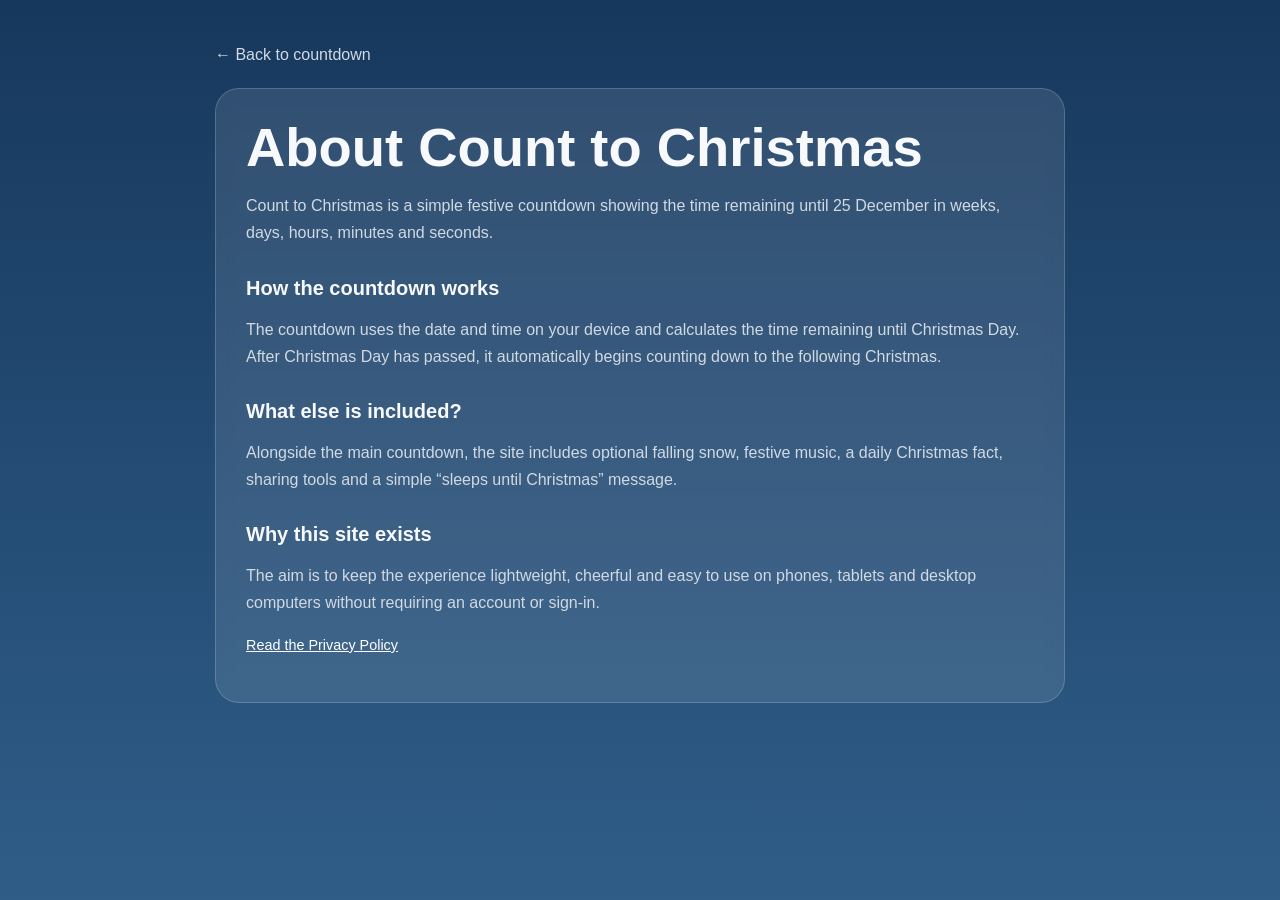
==== about.html @ 60aca74a "Add About and Privacy Pages" ====
<!DOCTYPE html>
<html lang="en">
<head>
  <meta charset="UTF-8" />
  <meta name="viewport" content="width=device-width, initial-scale=1.0" />
  <meta name="description" content="About Count to Christmas, a simple festive countdown to 25 December." />
  <link rel="canonical" href="https://counttochristmas.com/about.html" />
  <meta name="theme-color" content="#274f7e" />
  <title>About | Count to Christmas</title>
  <link rel="icon" href="favicon.svg" type="image/svg+xml" />
  <link rel="icon" href="favicon-32x32.png" sizes="32x32" type="image/png" />
  <link rel="apple-touch-icon" sizes="180x180" href="apple-touch-icon.png" />
  
<style>
:root {
  --bg-top:#17385d;
  --bg-bottom:#2f5d88;
  --panel:rgba(255,255,255,.10);
  --border:rgba(255,255,255,.18);
  --text:#f7f9fc;
  --soft:#d1d9e4;
}
*{box-sizing:border-box}
html{color-scheme:dark}
body{
  margin:0;
  min-height:100vh;
  font-family:-apple-system,BlinkMacSystemFont,"Segoe UI",sans-serif;
  background:linear-gradient(180deg,var(--bg-top),var(--bg-bottom));
  color:var(--text);
}
.page{
  width:min(850px,calc(100% - 32px));
  margin:0 auto;
  padding:46px 0 70px;
}
.top-link{
  display:inline-block;
  margin-bottom:24px;
  color:var(--soft);
  text-decoration:none;
}
.top-link:hover{color:#fff}
.card{
  padding:30px;
  border:1px solid var(--border);
  border-radius:24px;
  background:var(--panel);
  backdrop-filter:blur(8px);
  -webkit-backdrop-filter:blur(8px);
}
h1{
  margin:0 0 12px;
  font-size:clamp(2rem,7vw,3.4rem);
  line-height:1.05;
}
h2{margin:30px 0 10px;font-size:1.25rem}
p,li{color:var(--soft);line-height:1.7;font-size:1rem}
a{color:#fff}
.updated{margin-top:0;font-size:.9rem;opacity:.8}
.small{font-size:.9rem}
@media(max-width:600px){
  .page{padding-top:26px}
  .card{padding:22px 18px;border-radius:18px}
}
</style>

</head>
<body>
  <main class="page">
    <a class="top-link" href="index.html">← Back to countdown</a>
    <article class="card">
      <h1>About Count to Christmas</h1>
      <p>Count to Christmas is a simple festive countdown showing the time remaining until 25 December in weeks, days, hours, minutes and seconds.</p>

      <h2>How the countdown works</h2>
      <p>The countdown uses the date and time on your device and calculates the time remaining until Christmas Day. After Christmas Day has passed, it automatically begins counting down to the following Christmas.</p>

      <h2>What else is included?</h2>
      <p>Alongside the main countdown, the site includes optional falling snow, festive music, a daily Christmas fact, sharing tools and a simple “sleeps until Christmas” message.</p>

      <h2>Why this site exists</h2>
      <p>The aim is to keep the experience lightweight, cheerful and easy to use on phones, tablets and desktop computers without requiring an account or sign-in.</p>

      <p class="small"><a href="privacy.html">Read the Privacy Policy</a></p>
    </article>
  </main>
</body>
</html>
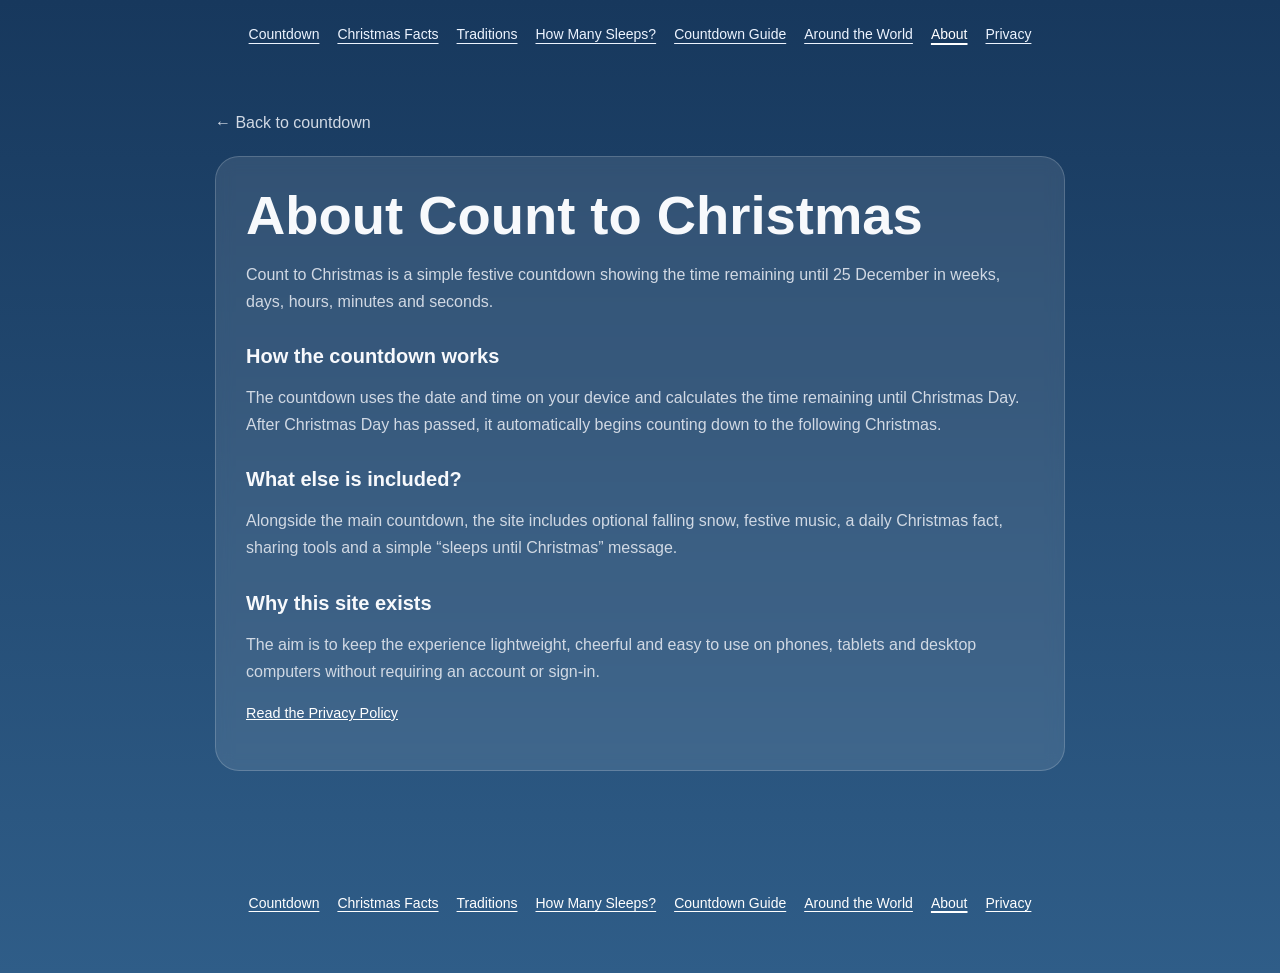
==== commit 2aee75ef: "Add Christmas content pages for AdSense review" ====
--- a/about.html
+++ b/about.html
@@ -65,8 +65,10 @@
 }
 </style>
 
-</head>
-<body>
+  <script async src="https://pagead2.googlesyndication.com/pagead/js/adsbygoogle.js?client=ca-pub-7759235938318828"
+     crossorigin="anonymous"></script>
+<link rel="stylesheet" href="content.css?v=45" /></head>
+<body><nav class="site-nav" aria-label="Main navigation"><a href="index.html">Countdown</a><a href="christmas-facts.html">Christmas Facts</a><a href="christmas-traditions.html">Traditions</a><a href="sleeps-until-christmas.html">How Many Sleeps?</a><a href="christmas-countdown-guide.html">Countdown Guide</a><a href="christmas-around-the-world.html">Around the World</a><a href="about.html" aria-current="page">About</a><a href="privacy.html">Privacy</a></nav>
   <main class="page">
     <a class="top-link" href="index.html">← Back to countdown</a>
     <article class="card">
@@ -85,5 +87,7 @@
       <p class="small"><a href="privacy.html">Read the Privacy Policy</a></p>
     </article>
   </main>
-</body>
+<footer class="reading-footer"><nav class="site-nav" aria-label="Main navigation"><a href="index.html">Countdown</a><a href="christmas-facts.html">Christmas Facts</a><a href="christmas-traditions.html">Traditions</a><a href="sleeps-until-christmas.html">How Many Sleeps?</a><a href="christmas-countdown-guide.html">Countdown Guide</a><a href="christmas-around-the-world.html">Around the World</a><a href="about.html" aria-current="page">About</a><a href="privacy.html">Privacy</a></nav></footer>  <!-- Cloudflare Web Analytics -->
+  <script type='module' src='https://static.cloudflareinsights.com/beacon.min.js' data-cf-beacon='{"token": "ae47901be24840b9a30b381e82ab1de9"}'></script>
+  <!-- End Cloudflare Web Analytics --></body>
 </html>
--- a/content.css
+++ b/content.css
@@ -0,0 +1,13 @@
+/* v45: readable content and navigation */
+.site-nav{position:relative;z-index:6;display:flex;justify-content:center;flex-wrap:wrap;gap:8px 18px;padding:18px 16px;max-width:1100px;margin:auto;font:14px/1.6 Arial, sans-serif}
+.site-nav a{color:#edf4ff;text-underline-offset:4px;padding:5px 0}.site-nav a:hover,.site-nav a[aria-current=page]{color:#fff;text-decoration-thickness:2px}
+a:focus-visible{outline:3px solid #ffe3a0;outline-offset:5px;border-radius:2px}
+body{overflow-x:hidden;overflow-y:auto}.page-shell{min-height:calc(100svh - 90px);padding-bottom:24px}.countdown-card{transform:none}
+.footer-note{position:relative;inset:auto;width:100%;padding:18px 16px 26px;margin:0;pointer-events:auto}.footer-note .site-nav{flex-basis:100%;padding:10px 0}
+.home-about{max-width:760px;margin:26px auto 0;padding:24px;text-align:left;border:1px solid rgba(255,255,255,.2);border-radius:20px;background:rgba(15,39,68,.88);color:#eef4fc;line-height:1.75}.home-about h2{font-size:1.35rem;margin:0 0 12px}.home-about p{font-size:1rem;margin:12px 0}.home-about a{color:#fff;text-underline-offset:3px}
+.reading-page{background:linear-gradient(180deg,#17385d,#2f5d88);color:#f7f9fc;min-height:100vh}.reading-shell{position:relative;z-index:5;width:min(850px,calc(100% - 32px));margin:12px auto 0}.reading-card{padding:38px;border-radius:24px;border:1px solid rgba(255,255,255,.2);background:rgba(15,39,68,.88);text-align:left}.reading-card h1{font-size:clamp(2rem,6vw,3.3rem);line-height:1.12;letter-spacing:-.025em}.reading-card h2{font-size:1.35rem;line-height:1.35;margin:30px 0 12px}.reading-card p{font-size:1rem;line-height:1.8;color:#e0e9f5;margin:12px 0}.reading-card .intro{font-size:1.15rem}.reading-card .updated{font-size:.85rem;color:#bdccdf}.reading-card a,.reading-footer a{color:#fff;text-underline-offset:3px}.reading-footer{position:relative;z-index:5;text-align:center;padding:28px 16px 36px}.reading-card section+section{border-top:1px solid #ffffff22;margin-top:26px;padding-top:1px}
+@media(max-width:600px){.site-nav{gap:4px 14px;font-size:13px;padding:12px}.reading-card{padding:24px 20px;border-radius:18px}.home-about{padding:20px 18px}.page-shell{padding-left:12px;padding-right:12px}.footer-note{width:100%;bottom:auto}.reading-card h2{font-size:1.22rem}}
+/* Clear the live version's fixed-footer translation for the longer layout. */
+.footer-note{transform:none;max-width:none}
+/* Keep the fact readable when the fixed snowy hills sit behind it. */
+.christmas-fact{background:rgba(34,61,94,.92)}
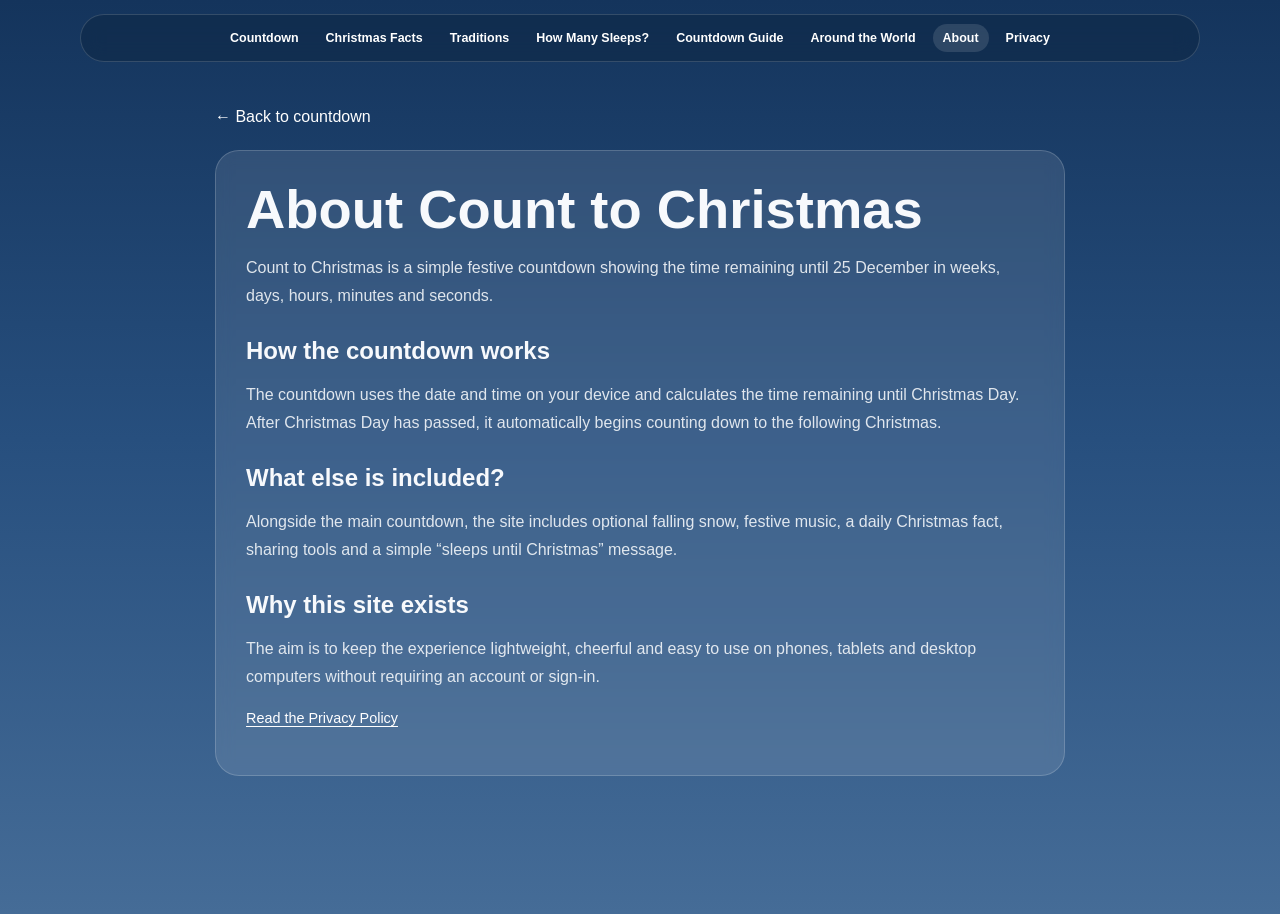
==== commit 379b6700: "Add sleeps hero and Advent Calendar" ====
--- a/about.html
+++ b/about.html
@@ -67,8 +67,19 @@
 
   <script async src="https://pagead2.googlesyndication.com/pagead/js/adsbygoogle.js?client=ca-pub-7759235938318828"
      crossorigin="anonymous"></script>
-<link rel="stylesheet" href="content.css?v=45" /></head>
-<body><nav class="site-nav" aria-label="Main navigation"><a href="index.html">Countdown</a><a href="christmas-facts.html">Christmas Facts</a><a href="christmas-traditions.html">Traditions</a><a href="sleeps-until-christmas.html">How Many Sleeps?</a><a href="christmas-countdown-guide.html">Countdown Guide</a><a href="christmas-around-the-world.html">Around the World</a><a href="about.html" aria-current="page">About</a><a href="privacy.html">Privacy</a></nav>
+  <link rel="stylesheet" href="content.css?v=46" />
+</head>
+<body class="content-page">
+<nav class="site-nav" aria-label="Main navigation">
+  <a href="index.html">Countdown</a>
+  <a href="christmas-facts.html">Christmas Facts</a>
+  <a href="christmas-traditions.html">Traditions</a>
+  <a href="sleeps-until-christmas.html">How Many Sleeps?</a>
+  <a href="christmas-countdown-guide.html">Countdown Guide</a>
+  <a href="christmas-around-the-world.html">Around the World</a>
+  <a href="about.html" aria-current="page">About</a>
+  <a href="privacy.html">Privacy</a>
+</nav>
   <main class="page">
     <a class="top-link" href="index.html">← Back to countdown</a>
     <article class="card">
@@ -87,7 +98,5 @@
       <p class="small"><a href="privacy.html">Read the Privacy Policy</a></p>
     </article>
   </main>
-<footer class="reading-footer"><nav class="site-nav" aria-label="Main navigation"><a href="index.html">Countdown</a><a href="christmas-facts.html">Christmas Facts</a><a href="christmas-traditions.html">Traditions</a><a href="sleeps-until-christmas.html">How Many Sleeps?</a><a href="christmas-countdown-guide.html">Countdown Guide</a><a href="christmas-around-the-world.html">Around the World</a><a href="about.html" aria-current="page">About</a><a href="privacy.html">Privacy</a></nav></footer>  <!-- Cloudflare Web Analytics -->
-  <script type='module' src='https://static.cloudflareinsights.com/beacon.min.js' data-cf-beacon='{"token": "ae47901be24840b9a30b381e82ab1de9"}'></script>
-  <!-- End Cloudflare Web Analytics --></body>
+</body>
 </html>
--- a/content.css
+++ b/content.css
@@ -1,13 +1,159 @@
-/* v45: readable content and navigation */
-.site-nav{position:relative;z-index:6;display:flex;justify-content:center;flex-wrap:wrap;gap:8px 18px;padding:18px 16px;max-width:1100px;margin:auto;font:14px/1.6 Arial, sans-serif}
-.site-nav a{color:#edf4ff;text-underline-offset:4px;padding:5px 0}.site-nav a:hover,.site-nav a[aria-current=page]{color:#fff;text-decoration-thickness:2px}
-a:focus-visible{outline:3px solid #ffe3a0;outline-offset:5px;border-radius:2px}
-body{overflow-x:hidden;overflow-y:auto}.page-shell{min-height:calc(100svh - 90px);padding-bottom:24px}.countdown-card{transform:none}
-.footer-note{position:relative;inset:auto;width:100%;padding:18px 16px 26px;margin:0;pointer-events:auto}.footer-note .site-nav{flex-basis:100%;padding:10px 0}
-.home-about{max-width:760px;margin:26px auto 0;padding:24px;text-align:left;border:1px solid rgba(255,255,255,.2);border-radius:20px;background:rgba(15,39,68,.88);color:#eef4fc;line-height:1.75}.home-about h2{font-size:1.35rem;margin:0 0 12px}.home-about p{font-size:1rem;margin:12px 0}.home-about a{color:#fff;text-underline-offset:3px}
-.reading-page{background:linear-gradient(180deg,#17385d,#2f5d88);color:#f7f9fc;min-height:100vh}.reading-shell{position:relative;z-index:5;width:min(850px,calc(100% - 32px));margin:12px auto 0}.reading-card{padding:38px;border-radius:24px;border:1px solid rgba(255,255,255,.2);background:rgba(15,39,68,.88);text-align:left}.reading-card h1{font-size:clamp(2rem,6vw,3.3rem);line-height:1.12;letter-spacing:-.025em}.reading-card h2{font-size:1.35rem;line-height:1.35;margin:30px 0 12px}.reading-card p{font-size:1rem;line-height:1.8;color:#e0e9f5;margin:12px 0}.reading-card .intro{font-size:1.15rem}.reading-card .updated{font-size:.85rem;color:#bdccdf}.reading-card a,.reading-footer a{color:#fff;text-underline-offset:3px}.reading-footer{position:relative;z-index:5;text-align:center;padding:28px 16px 36px}.reading-card section+section{border-top:1px solid #ffffff22;margin-top:26px;padding-top:1px}
-@media(max-width:600px){.site-nav{gap:4px 14px;font-size:13px;padding:12px}.reading-card{padding:24px 20px;border-radius:18px}.home-about{padding:20px 18px}.page-shell{padding-left:12px;padding-right:12px}.footer-note{width:100%;bottom:auto}.reading-card h2{font-size:1.22rem}}
-/* Clear the live version's fixed-footer translation for the longer layout. */
-.footer-note{transform:none;max-width:none}
-/* Keep the fact readable when the fixed snowy hills sit behind it. */
-.christmas-fact{background:rgba(34,61,94,.92)}
+
+.site-nav {
+  position: relative;
+  z-index: 50;
+  width: min(1120px, calc(100% - 28px));
+  margin: 14px auto 0;
+  padding: 9px 10px;
+  display: flex;
+  justify-content: center;
+  gap: 7px;
+  flex-wrap: wrap;
+  border: 1px solid rgba(255,255,255,.15);
+  border-radius: 999px;
+  background: rgba(15,40,70,.58);
+  backdrop-filter: blur(10px);
+  -webkit-backdrop-filter: blur(10px);
+}
+
+.site-nav a {
+  padding: 7px 10px;
+  border-radius: 999px;
+  color: rgba(255,255,255,.86);
+  font-size: .78rem;
+  font-weight: 700;
+  text-decoration: none;
+}
+
+.site-nav a:hover,
+.site-nav a:focus-visible,
+.site-nav a[aria-current="page"] {
+  color: #fff;
+  background: rgba(255,255,255,.12);
+}
+
+.footer-note .site-nav {
+  width: auto;
+  margin: 0;
+  padding: 0;
+  border: 0;
+  background: transparent;
+  backdrop-filter: none;
+  -webkit-backdrop-filter: none;
+}
+
+.content-page {
+  min-height: 100vh;
+  margin: 0;
+  color: #f7f9fc;
+  background: linear-gradient(180deg,#14345c 0%,#274f7e 48%,#456c97 100%);
+  font-family: Arial, Helvetica, sans-serif;
+}
+
+.content-shell {
+  width: min(920px, calc(100% - 28px));
+  margin: 34px auto 90px;
+}
+
+.content-hero,
+.content-card {
+  padding: 28px;
+  border: 1px solid rgba(255,255,255,.18);
+  border-radius: 24px;
+  background: rgba(255,255,255,.09);
+  box-shadow: 0 16px 42px rgba(5,18,34,.15);
+  backdrop-filter: blur(9px);
+  -webkit-backdrop-filter: blur(9px);
+}
+
+.content-card {
+  margin-top: 18px;
+}
+
+.content-hero h1 {
+  margin: 4px 0 10px;
+  font-size: clamp(2rem, 5vw, 3.4rem);
+}
+
+.content-page h2 {
+  margin: 28px 0 10px;
+  font-size: 1.5rem;
+}
+
+.content-page p,
+.content-page li {
+  color: rgba(247,249,252,.88);
+  line-height: 1.72;
+}
+
+.content-page a {
+  color: #fff;
+  text-underline-offset: 3px;
+}
+
+.content-kicker {
+  margin: 0;
+  color: #ffeaa0;
+  font-size: .78rem;
+  font-weight: 800;
+  letter-spacing: .12em;
+  text-transform: uppercase;
+}
+
+.fact-list,
+.guide-grid {
+  display: grid;
+  gap: 14px;
+}
+
+.fact-list {
+  grid-template-columns: repeat(2, minmax(0,1fr));
+}
+
+.fact-item,
+.guide-item {
+  padding: 18px;
+  border-radius: 18px;
+  background: rgba(255,255,255,.07);
+  border: 1px solid rgba(255,255,255,.13);
+}
+
+.fact-item h3,
+.guide-item h3 {
+  margin: 0 0 7px;
+}
+
+.page-footer {
+  width: min(920px, calc(100% - 28px));
+  margin: 0 auto 26px;
+  color: rgba(255,255,255,.72);
+  font-size: .82rem;
+  text-align: center;
+}
+
+@media (max-width: 700px) {
+  .site-nav {
+    border-radius: 20px;
+    justify-content: flex-start;
+    overflow-x: auto;
+    flex-wrap: nowrap;
+  }
+
+  .site-nav a {
+    white-space: nowrap;
+  }
+
+  .content-shell {
+    margin-top: 22px;
+  }
+
+  .content-hero,
+  .content-card {
+    padding: 21px 18px;
+    border-radius: 20px;
+  }
+
+  .fact-list {
+    grid-template-columns: 1fr;
+  }
+}
